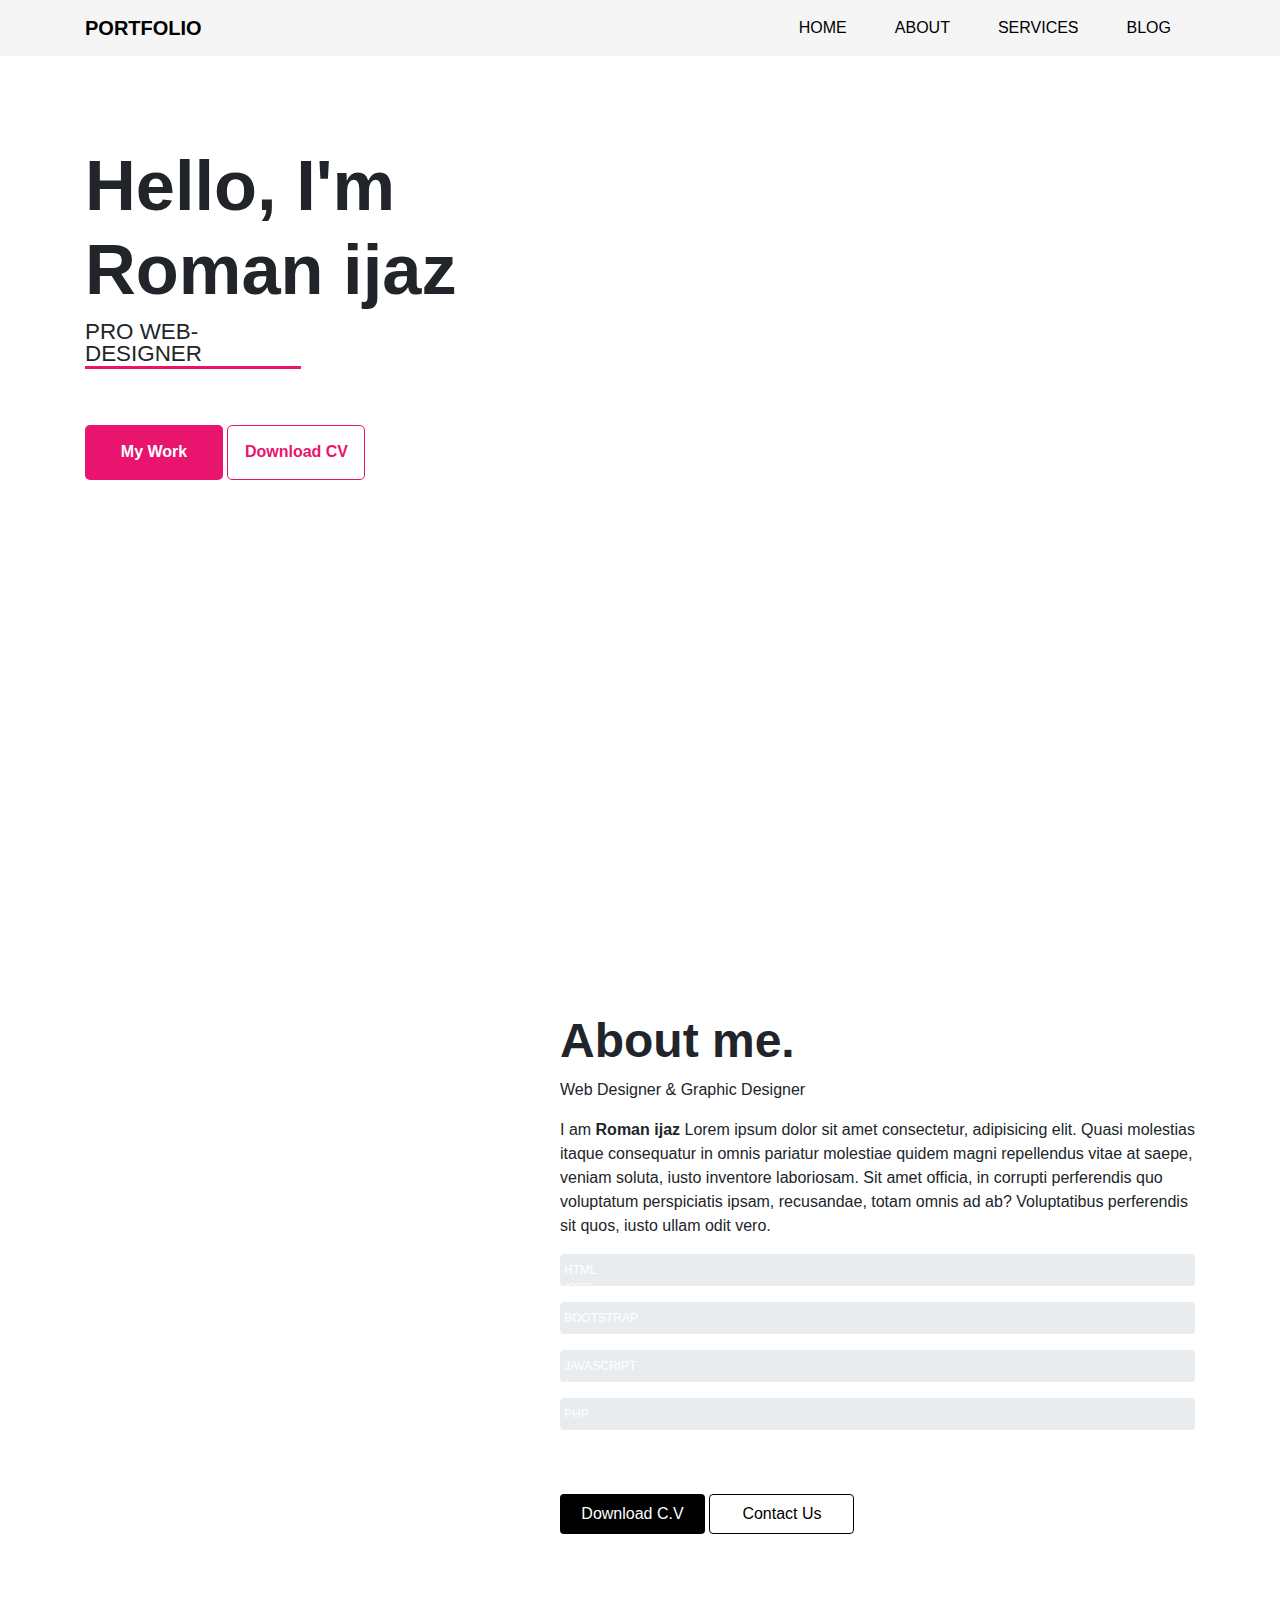
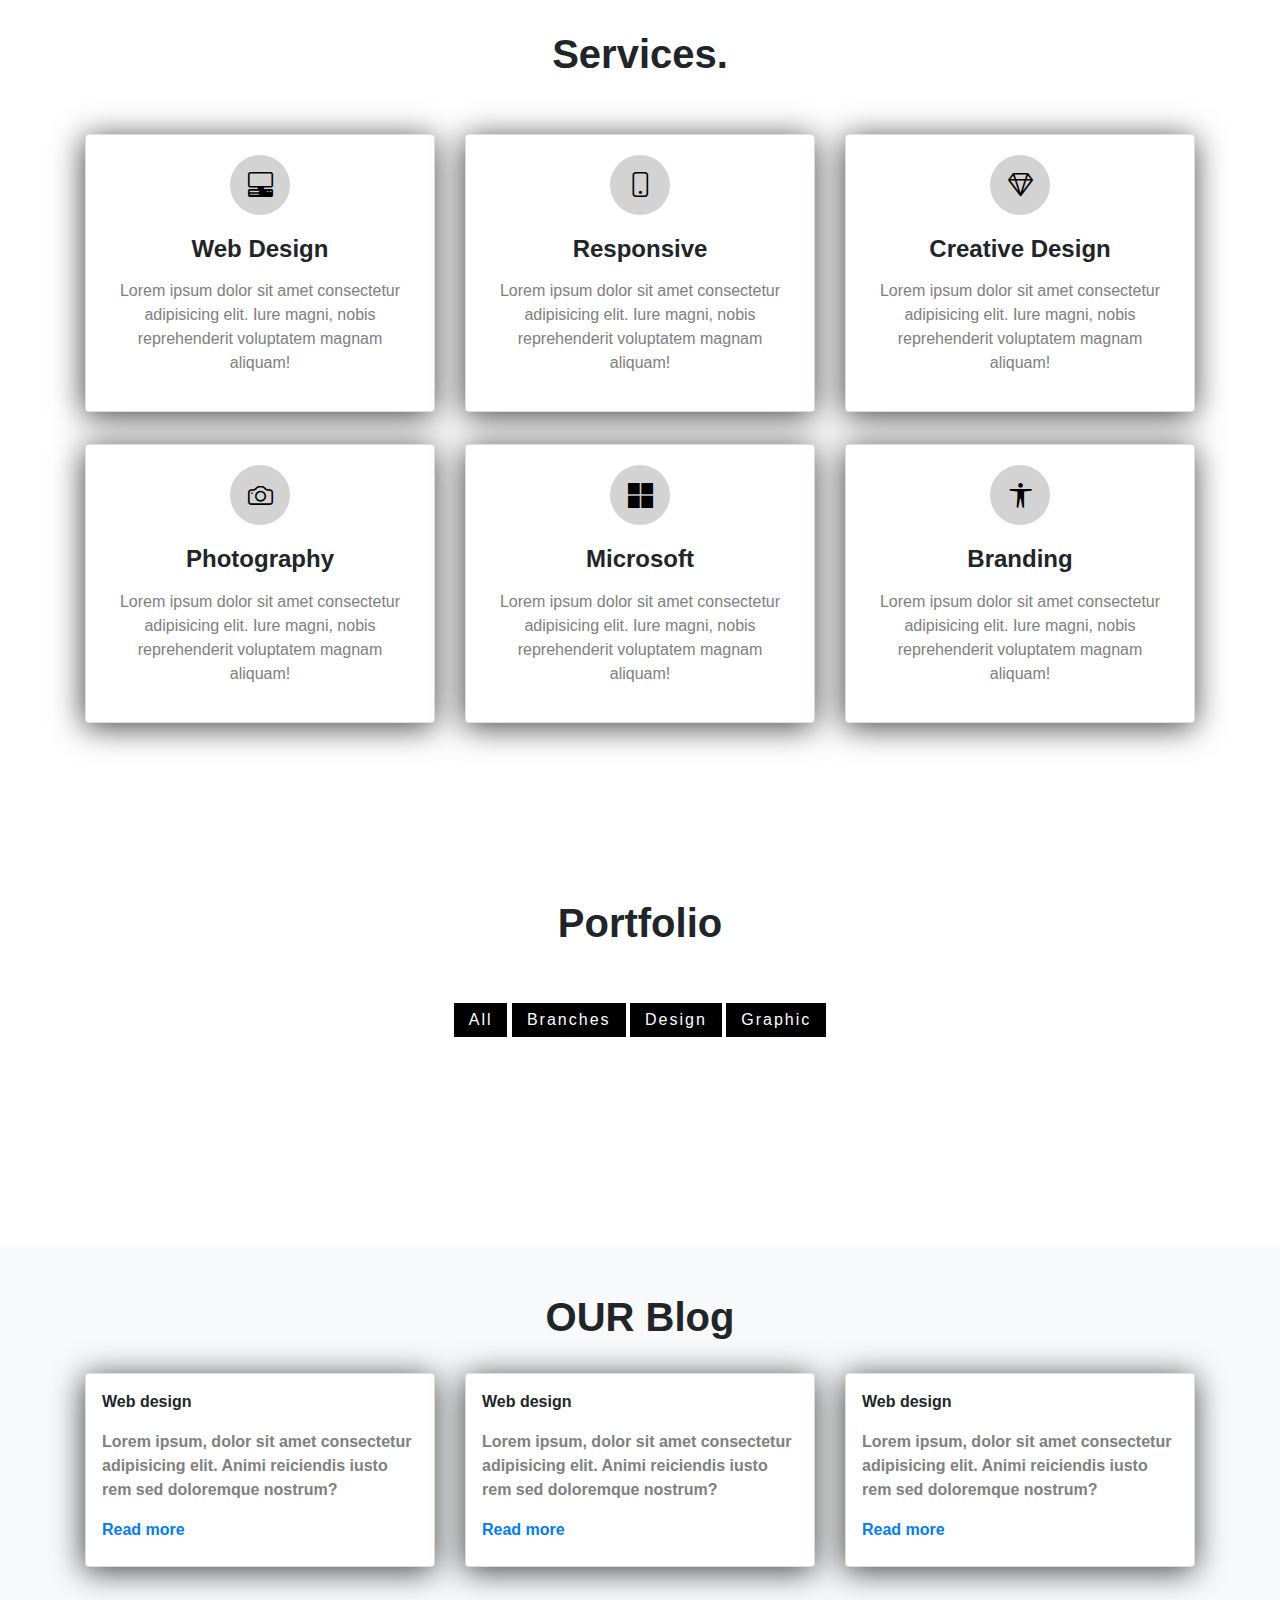
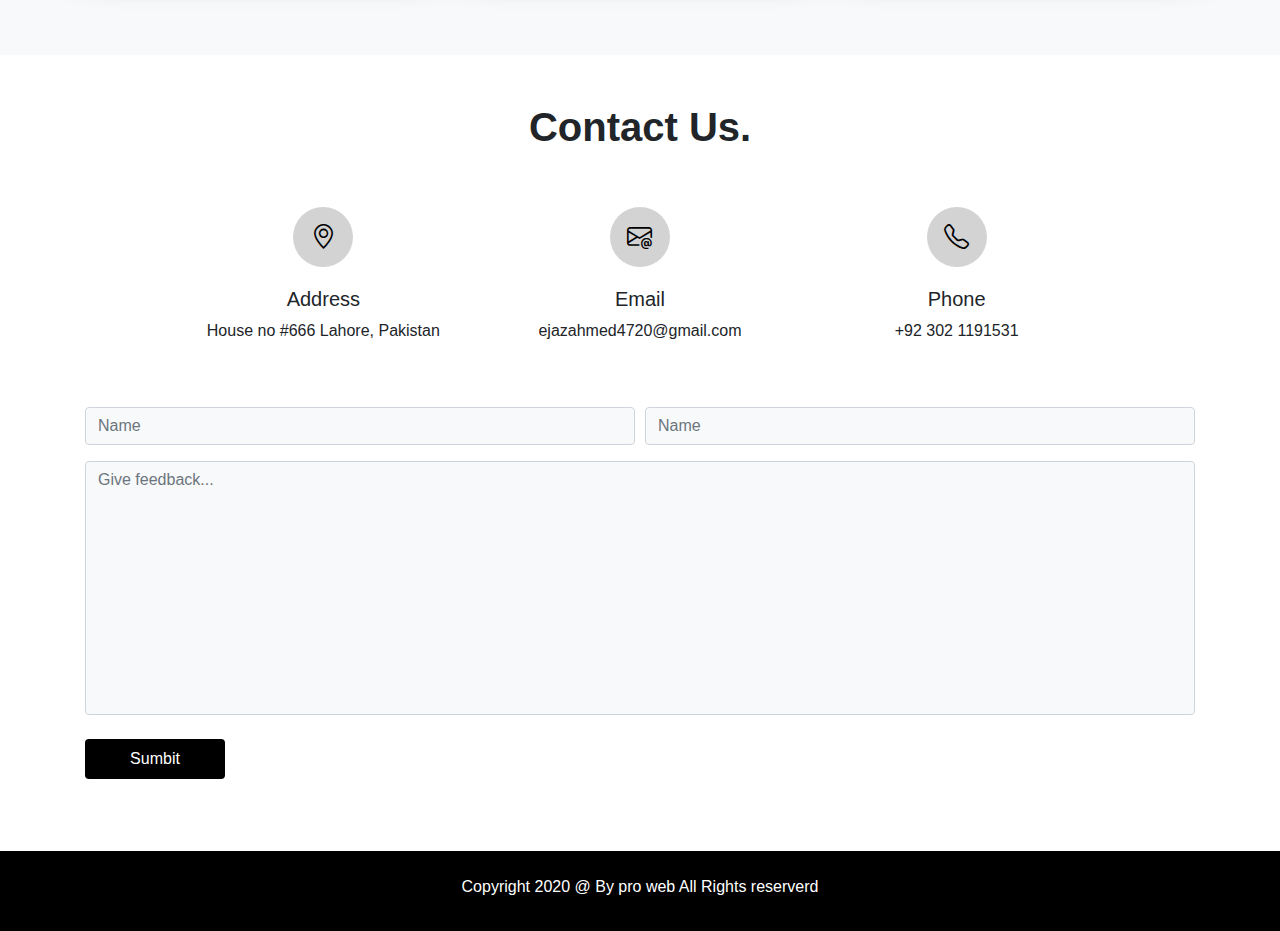
==== index.html @ af4101bd "Update and rename photo.html to index.html" ====
<!doctype html>
<html lang="en">
  <head>
    <title>Title</title>
    <!-- Required meta tags -->
    <meta charset="utf-8">
    <meta name="viewport" content="width=device-width, initial-scale=1, shrink-to-fit=no">
<link rel="stylesheet" href="new.css">
<link rel="stylesheet" href="https://cdn.jsdelivr.net/npm/bootstrap-icons@1.11.3/font/bootstrap-icons.min.css">
    <!-- Bootstrap CSS -->
    <link rel="stylesheet" href="https://stackpath.bootstrapcdn.com/bootstrap/4.3.1/css/bootstrap.min.css" integrity="sha384-ggOyR0iXCbMQv3Xipma34MD+dH/1fQ784/j6cY/iJTQUOhcWr7x9JvoRxT2MZw1T" crossorigin="anonymous">
  </head>
  <body>
    <nav class="navbar navbar-expand-lg fixed-top text-uppercase">
        <div class="container">
        <a class="navbar-brand font-weight-bold" href="#">Portfolio</a>
        <button class="navbar-toggler" type="button" data-toggle="collapse" data-target="#navbarNav" aria-controls="navbarNav" aria-expanded="false" aria-label="Toggle navigation">
          <span class="navbar-toggler-icon"></span>
        </button>
        <div class="collapse navbar-collapse" id="navbarNav">
          <div class="navbar-nav ml-auto">
              <a class="nav-link px-lg-4 rounded" href="#">Home</a>
              <a class="nav-link px-lg-4 rounded" href="#">About</a>
              <a class="nav-link px-lg-4 rounded" href="#">Services</a>
              <a class="nav-link px-lg-4 rounded" href="#">Blog</a>
            
            </div>
        </div>
    </div>
</nav>
      <section class="main py-5">
        <div class="container py-5">
            <div class="row py-5">
                <div class="col-lg-6">
                    <h3><span>Hello, I'm</span> <br>
                    Roman ijaz</h3>
                    <h6>Pro WEB-DESIGNER</h6>
                    <input type="button" value="My Work" class="bt1 mt-5">
                    <input type="button" value="Download CV" class="bt2 mt-5">
                </div>
                <div class="col-lg-6 ml-auto rounded">
                    <img src="images/WhatsApp Image 2025-04-11 at 10.59.24_58306932.jpg" alt="" style="width: 350px; border-radius: 50%; margin-left: 100px;">
                </div>
            </div>
        </div>
      </section>

      <section class="about py-5">
        <div class="container py-5">
            <div class="row">
                <div class="col-lg-5">
                    <img class="img-fluid img-responsive" src="images/pngtree-businessman-with-portfolio-worker-character-png-image_11578894.png" alt="">
                </div>
                <div class="col-lg-7 pt-3">
                     <h1>About me.</h1>
                     <p>Web Designer & Graphic Designer</p>
                     <p>I am <span class="font-weight-bold">Roman ijaz</span> Lorem ipsum dolor sit amet consectetur, adipisicing elit. Quasi molestias itaque consequatur in omnis pariatur molestiae quidem magni repellendus vitae at saepe, veniam soluta, iusto inventore laboriosam. Sit amet officia, in corrupti perferendis quo voluptatum perspiciatis ipsam, recusandae, totam omnis ad ab? Voluptatibus perferendis sit quos, iusto ullam odit vero.</p>


                     <div class="progress py-3">
                        <div class="pro-value">
                            <p>HTML /CSS <span class="text-white float-right">95%</span></p>
                        </div>
                     </div>
                     <div class="progress my-3 py-3">
                        <div class="pro-value1">
                            <p>BOOTSTRAP <span class="text-white float-right">80%</span></p>
                        </div>
                     </div>
                     <div class="progress my-3 py-3">
                        <div class="pro-value2">
                            <p>JAVASCRIPT / JQUERRY <span class="text-white float-right">45%</span></p>
                        </div>
                     </div>
                     <div class="progress my-3 py-3">
                        <div class="pro-value3">
                            <p>PHP <span class="text-white float-right">10%</span></p>
                        </div>
                     </div>

                     <input type="button" class="btn1 mt-5" value="Download C.V">
                     <input type="button" class="btn2" value="Contact Us">
                </div>
            </div>
        </div>
      </section>

      <section class="services">
        <div class="container">
            <h1 class="text-center pb-5 font-weight-bold">Services.</h1>
            <div class="row pb-3">
                <div class="col-lg-4 mb-3">
                    <div class="card text-center">
                        <div class="card-body">
                            <div class="circle">
                                <span><i class="bi bi-pc-display-horizontal"></i></span>
                            </div>
                            <h4 class="font-weight-bold pb-2 text-center">Web Design</h4>
                            <p>Lorem ipsum dolor sit amet consectetur adipisicing elit. Iure magni, nobis reprehenderit voluptatem magnam aliquam!</p>
                        </div>
                    </div>
                </div>
                <div class="col-lg-4 mb-3">
                    <div class="card text-center">
                        <div class="card-body">
                            <div class="circle">
                                <span><i class="bi bi-phone"></i></span>
                            </div>
                            <h4 class="font-weight-bold pb-2 text-center">Responsive</h4>
                            <p>Lorem ipsum dolor sit amet consectetur adipisicing elit. Iure magni, nobis reprehenderit voluptatem magnam aliquam!</p>
                        </div>
                    </div>
                </div>
                <div class="col-lg-4 mb-3">
                    <div class="card text-center">
                        <div class="card-body">
                            <div class="circle">
                                <span><i class="bi bi-gem"></i></span>
                            </div>
                            <h4 class="font-weight-bold pb-2 text-center">Creative Design</h4>
                            <p>Lorem ipsum dolor sit amet consectetur adipisicing elit. Iure magni, nobis reprehenderit voluptatem magnam aliquam!</p>
                        </div>
                    </div>
                </div>
                <div class="row m-auto pt-3">
                    <div class="col-lg-4 mb-3">
                        <div class="card text-center">
                            <div class="card-body">
                                <div class="circle">
                                    <span><i class="bi bi-camera"></i></span>
                                </div>
                                <h4 class="font-weight-bold pb-2 text-center">Photography</h4>
                                <p>Lorem ipsum dolor sit amet consectetur adipisicing elit. Iure magni, nobis reprehenderit voluptatem magnam aliquam!</p>
                            </div>
                        </div>
                    </div>
                    <div class="col-lg-4 mb-3">
                        <div class="card text-center">
                            <div class="card-body">
                                <div class="circle">
                                    <span><i class="bi bi-microsoft"></i></span>
                                </div>
                                <h4 class="font-weight-bold pb-2 text-center">Microsoft</h4>
                                <p>Lorem ipsum dolor sit amet consectetur adipisicing elit. Iure magni, nobis reprehenderit voluptatem magnam aliquam!</p>
                            </div>
                        </div>
                    </div>
                     <div class="col-lg-4 mb-3">
                    <div class="card text-center">
                        <div class="card-body">
                            <div class="circle">
                                <span><i class="bi bi-universal-access"></i></span>
                            </div>
                            <h4 class="font-weight-bold pb-2 text-center">Branding</h4>
                            <p>Lorem ipsum dolor sit amet consectetur adipisicing elit. Iure magni, nobis reprehenderit voluptatem magnam aliquam!</p>
                        </div>
                    </div>
                </div>
                </div>
            </div>
        </div>
      </section>

      <section class="portfolio py-5">
        <div class="conatiner text-center py-5">
            <h1 class="text-center font-weight-bold py-5">Portfolio</h1>
            <div class="control">
                <ul>
                    <li class="button">All</li>
                    <li class="button">Branches</li>
                    <li class="button">Design</li>
                    <li class="button">Graphic</li>
                </ul>
            </div>
            <div class="row pt-4 offset-1">
                <div class="col-lg-4 ">
                    <div class="item">
                    <img src="images/images.jpeg" class="img-fluid" alt="">
                    <span><i class="bi bi-plus-lg"></i></span>
                </div>
                </div><div class="col-lg-4">
                    <div class="item">
                    <img src="images/pc1.jpeg" class="img-fluid" alt="">
                    <span><i class="bi bi-plus-lg"></i></span>
                </div>
                </div><div class="col-lg-4">
                    <div class="item">
                    <img src="images/teacher-asking-her-students-question-260nw-309239105.webp" class="img-fluid" alt="">
                    <span><i class="bi bi-plus-lg"></i></span>
                </div>
                </div></div>
                <div class="row pt-4 offset-1">
                    <div class="col-lg-4">
                        <div class="item">
                        <img src="images/images.jpeg" class="img-fluid" alt="">
                        <span><i class="bi bi-plus-lg"></i></span>
                    </div>
                    </div><div class="col-lg-4">
                        <div class="item">
                        <img src="images/pc1.jpeg" class="img-fluid" alt="">
                        <span><i class="bi bi-plus-lg"></i></span>
                    </div>
                    </div><div class="col-lg-4">
                        <div class="item">
                        <img src="images/teacher-asking-her-students-question-260nw-309239105.webp" class="img-fluid" alt="">
                        <span><i class="bi bi-plus-lg"></i></span>
                    </div>
                    </div>
                </div>

            
        </div>
      </section>

      <section class="blog bg-light">
        <div class="container py-5">
            <h1 class="text-center font-weight-bold">OUR Blog</h1>
            <div class="row py-4">
                <div class="col-lg-4 mb-3">
                    <div class="card">
                        <img src="images/pexels-pixabay-301926.jpg" class="img-fluid" alt="">
                        <span class="px-3 py-3 font-weight-bold">Web design</span>
                        <p class="px-3 font-weight-bold">Lorem ipsum, dolor sit amet consectetur adipisicing elit. Animi reiciendis iusto rem sed doloremque nostrum?</p>
                        <a href="#" class="font-weight-bold px-3 pb-4">Read more</a>
                    </div>
                </div>
                <div class="col-lg-4 mb-3">
                    <div class="card">
                        <img src="images/pc1.jpeg" class="img-fluid" alt="">
                        <span class="px-3 py-3 font-weight-bold">Web design</span>
                        <p class="px-3 font-weight-bold">Lorem ipsum, dolor sit amet consectetur adipisicing elit. Animi reiciendis iusto rem sed doloremque nostrum?</p>
                        <a href="#" class="font-weight-bold px-3 pb-4">Read more</a>
                    </div>
                </div>
                <div class="col-lg-4 mb-3">
                    <div class="card">
                        <img src="images/teacher-asking-her-students-question-260nw-309239105.webp" class="img-fluid" alt="">
                        <span class="px-3 py-3 font-weight-bold">Web design</span>
                        <p class="px-3 font-weight-bold">Lorem ipsum, dolor sit amet consectetur adipisicing elit. Animi reiciendis iusto rem sed doloremque nostrum?</p>
                        <a href="#" class="font-weight-bold px-3 pb-4">Read more</a>
                    </div>
                </div>
            </div>
        </div>
      </section>

      <section class="contact">
        <div class="container py-5">
            <h1 class="text-center font-weight-bold">Contact Us.</h1>
            <div class="row py-5">
                <div class="col-lg-10 mx-auto">
                    <div class="row text-center">
                        <div class="col-lg-4">
                           <div class="circle">
                            <i class="bi bi-geo-alt"></i>
                           </div>
                           <h5>Address</h5>
                           <p>House no #666 Lahore,  Pakistan</p>
                        </div>
                        <div class="col-lg-4">
                            <div class="circle">
                                <i class="bi bi-envelope-at"></i>
                            </div>
                            <h5>Email</h5>
                            <p>ejazahmed4720@gmail.com</p>
                        </div>
                        <div class="col-lg-4">
                            <div class="circle">
                                <i class="bi bi-telephone"></i>
                            </div>
                            <h5>Phone</h5>
                            <p>+92 302 1191531</p>
                        </div>
                    </div>
                </div>
            </div>
                <div class="row">
                    <div class="col-lg-12 mx-auto">
                        <form action="">
                            <div class="form-row">
                                <div class="col-lg-6">
                                <input type="text" class="form-control bg-light mb-3" placeholder="Name" >
                            </div>
                                <div class="col-lg-6">
                                <input type="text" class="form-control bg-light mb-3" placeholder="Name">
                            </div>
                            </div>
                            <div class="form-row">
                                <div class="col-lg-12">
                                    <textarea name="" id="" class="form-control bg-light" placeholder="Give feedback..." cols="30" rows="10" style="resize: none;"></textarea>
                                </div>
                            </div>
                            <button class="btn3 my-4">Sumbit</button>
                        </form>
                    </div>
                </div>
            </div>
        

      </section>
      <footer class="py-3 text-center">
        <p class="mt-2">Copyright 2020 @ By pro web All Rights reserverd</p>
      </footer>
    <!-- Optional JavaScript -->
    <!-- jQuery first, then Popper.js, then Bootstrap JS -->
    <script src="https://code.jquery.com/jquery-3.3.1.slim.min.js" integrity="sha384-q8i/X+965DzO0rT7abK41JStQIAqVgRVzpbzo5smXKp4YfRvH+8abtTE1Pi6jizo" crossorigin="anonymous"></script>
    <script src="https://cdnjs.cloudflare.com/ajax/libs/popper.js/1.14.7/umd/popper.min.js" integrity="sha384-UO2eT0CpHqdSJQ6hJty5KVphtPhzWj9WO1clHTMGa3JDZwrnQq4sF86dIHNDz0W1" crossorigin="anonymous"></script>
    <script src="https://stackpath.bootstrapcdn.com/bootstrap/4.3.1/js/bootstrap.min.js" integrity="sha384-JjSmVgyd0p3pXB1rRibZUAYoIIy6OrQ6VrjIEaFf/nJGzIxFDsf4x0xIM+B07jRM" crossorigin="anonymous"></script>
  </body>
</html>
---- new.css ----
*{
    margin: 0;
    padding: 0;
    box-sizing: border-box;
}
.navbar{
    background-color: whitesmoke;
}
.nav-link{
    color: black;
    font-size: 1rem;
    cursor: pointer;
    text-decoration: none;
}
.nav-link:hover{
    color: white;
    background-color: black;
    border-radius: 2px;
}
.navbar-brand{
    font-size: 1.25rem;
    font-weight: bold;
    color: black;
    cursor: pointer;
    text-decoration: none;
}
/* main */

.main{
    width: 100%;
    height: 100vh;
}
.main h3{
    font-size: 4.4rem;
    font-weight: 700;
}
.main h6{
    font-size: 1.4rem;
    text-transform: uppercase;
    line-height: 1;
    border-bottom: 3px solid rgb(233,20,109);
    width: 40%;
}
.main .bt1{
height: 55px;
width: 138px;
background-color: rgb(233,20,109);
color: white;
outline: none;
border: none;
font-weight: bold;
border-radius: 5px;
}
.main .bt2{
    height: 55px;
width: 138px;
background-color: transparent;
color: rgb(233,20,109);
outline: none;
border: 1px solid rgb(233,20,109);
font-weight: bold;
border-radius: 5px;
}
.main .bt1:hover{
    background-color: rgb(233,20,109);
    transition: 0.5s;
}
.main .bt2:hover{
    background-color: rgb(233,20,109);
    transition: 0.5s;
    color: white;
}
.about img{
    -webkit-box-shadow: 3px -7px 29px 0px rgba(0,0,0,0.75);
-moz-box-shadow: 3px -7px 29px 0px rgba(0,0,0,0.75);
box-shadow: 3px -7px 29px 0px rgba(0,0,0,0.75);
height: 550px;
filter: grayscale(5);
}
.about h1{
    font-size: 3rem;
    font-weight: 900;
}
.progress{
    background-color: rgb(223, 205, 205);
    justify-content: flex-start;
    border-radius: 80px;
    align-items: center;
    position: relative;
    display: flex;
    height: 30px;
    width: 100%;
}
.pro-value{
    animation: load1 3s normal forwards;
    border-radius: 50px;
    background-color: black;
    height: 26px;
    width: 0;
}
.pro-value1{
    animation: load2 3s normal forwards;
    border-radius: 50px;
    background-color: black;
    height: 26px;
    width: 0;
}
.pro-value2{
    animation: load3 3s normal forwards;
    border-radius: 50px;
    background-color: black;
    height: 26px;
    width: 0;
}
.pro-value3{
    animation: load4 3s normal forwards;
    border-radius: 50px;
    background-color: black;
    height: 26px;
    width: 0;
}
.progress p{
    color: white;
    padding: 4px;
}
@keyframes load1 {
    0%{
        width: 0;
    }
    100%{
        width: 95%;
    }
}
@keyframes load2 {
    0%{
        width: 0;
    }
    100%{
        width: 80%;
    }
}
@keyframes load3 {
    0%{
        width: 0;
    }
    100%{
        width: 50%;
    }
}
@keyframes load4 {
    0%{
        width: 0;
    }
    100%{
        width: 10%;
    }
}

.btn1{
    height: 40px;
    width: 145px;
    outline: none;
    border: none;
    background-color: black;
    color: white;
    border-radius: 4px;
}
.btn1:hover{
    background-color: transparent;
    color: black;
    border: 1px solid black;
    transition: 0.5s;
}
.btn2{
    height: 40px;
    width: 145px;
    outline: none;
    border: 1px solid black;
    background-color: white;
    color: black;
    border-radius: 4px;
}
.btn2:hover{
    background-color: black;
    transition: 0.5s;
    color: white;
}
.card{
    border: none;
    outline: none;
    -webkit-box-shadow: -1px 4px 32px 0px rgba(0,0,0,0.75);
-moz-box-shadow: -1px 4px 32px 0px rgba(0,0,0,0.75);
box-shadow: -1px 4px 32px 0px rgba(0,0,0,0.75);
}
.card p{
    color: gray;
}
.card-body{
    
    justify-content: center;
    align-items: center;
}
.circle{
    height: 60px;
    width: 60px;
    background-color: lightgray;
    padding: 12px;
    font-size: 25px;
    color: black;
    display: inline-block;
    margin-bottom: 20px;
    border-radius: 50px;
    text-align: center;
}
.card:hover .circle{
    background-color: black;
    color: white;
    transition: 0.5s;
}
.control ul li{
    list-style: none;
    background-color: black;
    padding: 5px 15px;
    color: white;
    display: inline-block;
    cursor: pointer;
    letter-spacing: 2px;
}
.item{
    position: relative;
    width: 280px;
}
.item:hover{
    -webkit-box-shadow: 3px 7px 47px -10px rgba(0,0,0,0.75);
-moz-box-shadow: 3px 7px 47px -10px rgba(0,0,0,0.75);
box-shadow: 3px 7px 47px -10px rgba(0,0,0,0.75);
transition: 0.5s;
}
.item span{
    position: absolute;
    top: 40%;
    left: 45%;
    color: black;
    font-size: 40px;
    cursor: pointer;
    font-weight: bold;
    opacity: 0;
}
.item:hover span{
    opacity: 1;
    transition: 0.5s;
}


.contact .btn3{
    background-color: black;
    color: white;
    outline: none;
    border: none;
    height: 40px;
    width: 140px;
    border-radius: 4px;
}
footer{
    background-color: black;
    color: white;
}
@media screen and (max-width:400px){
    .main img{
       display: none;
    }
}
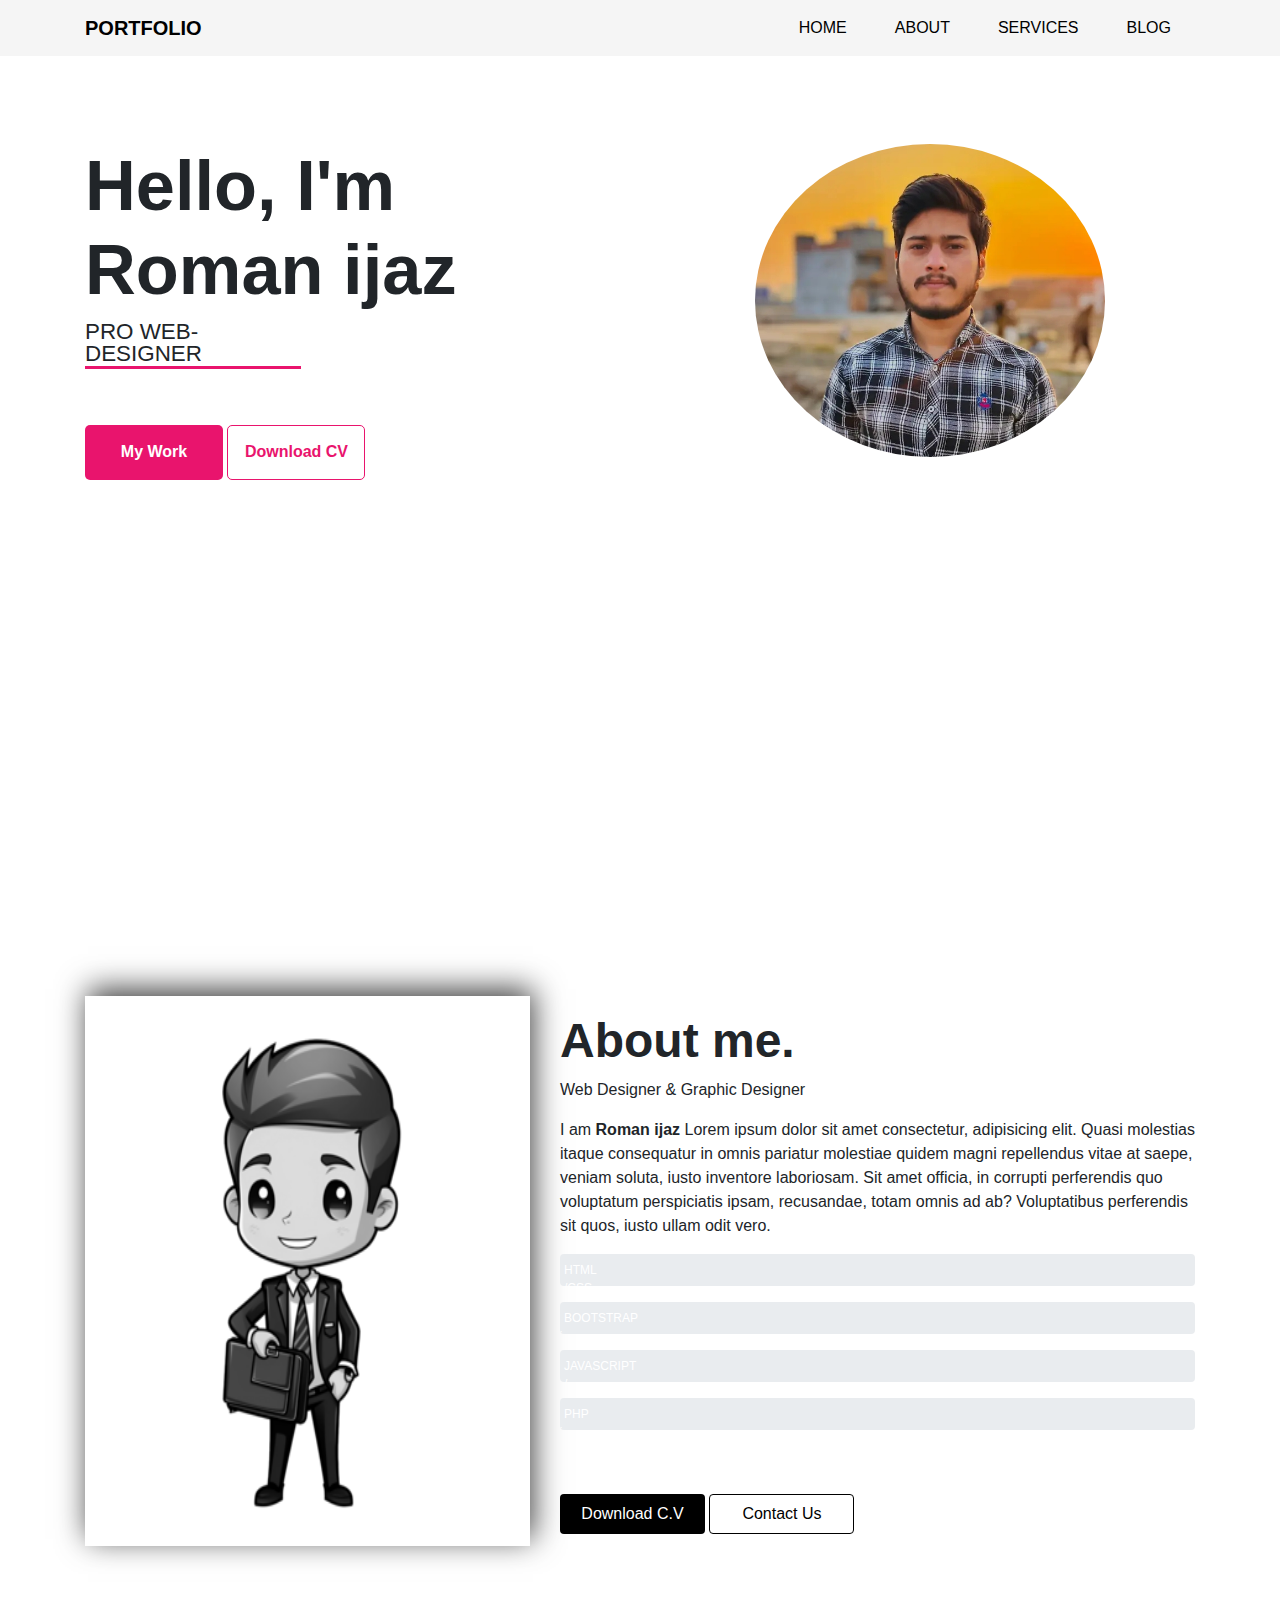
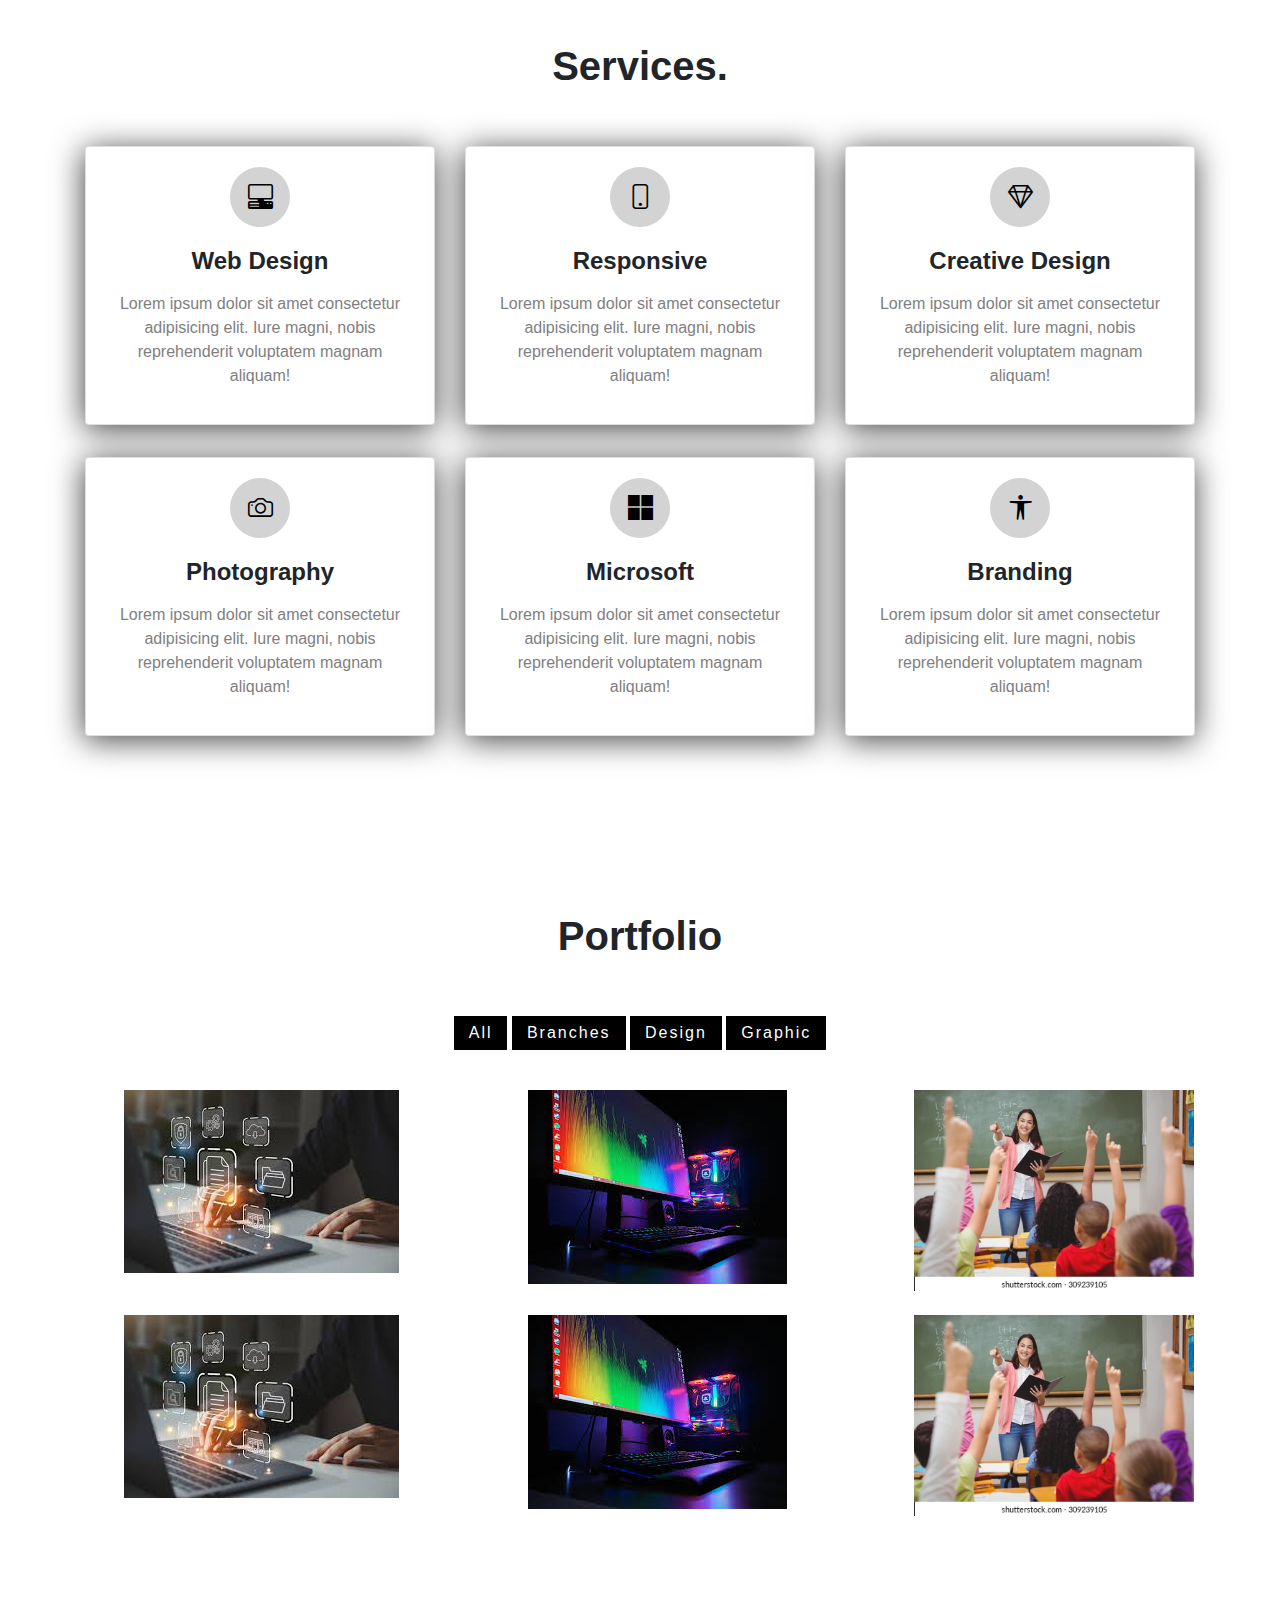
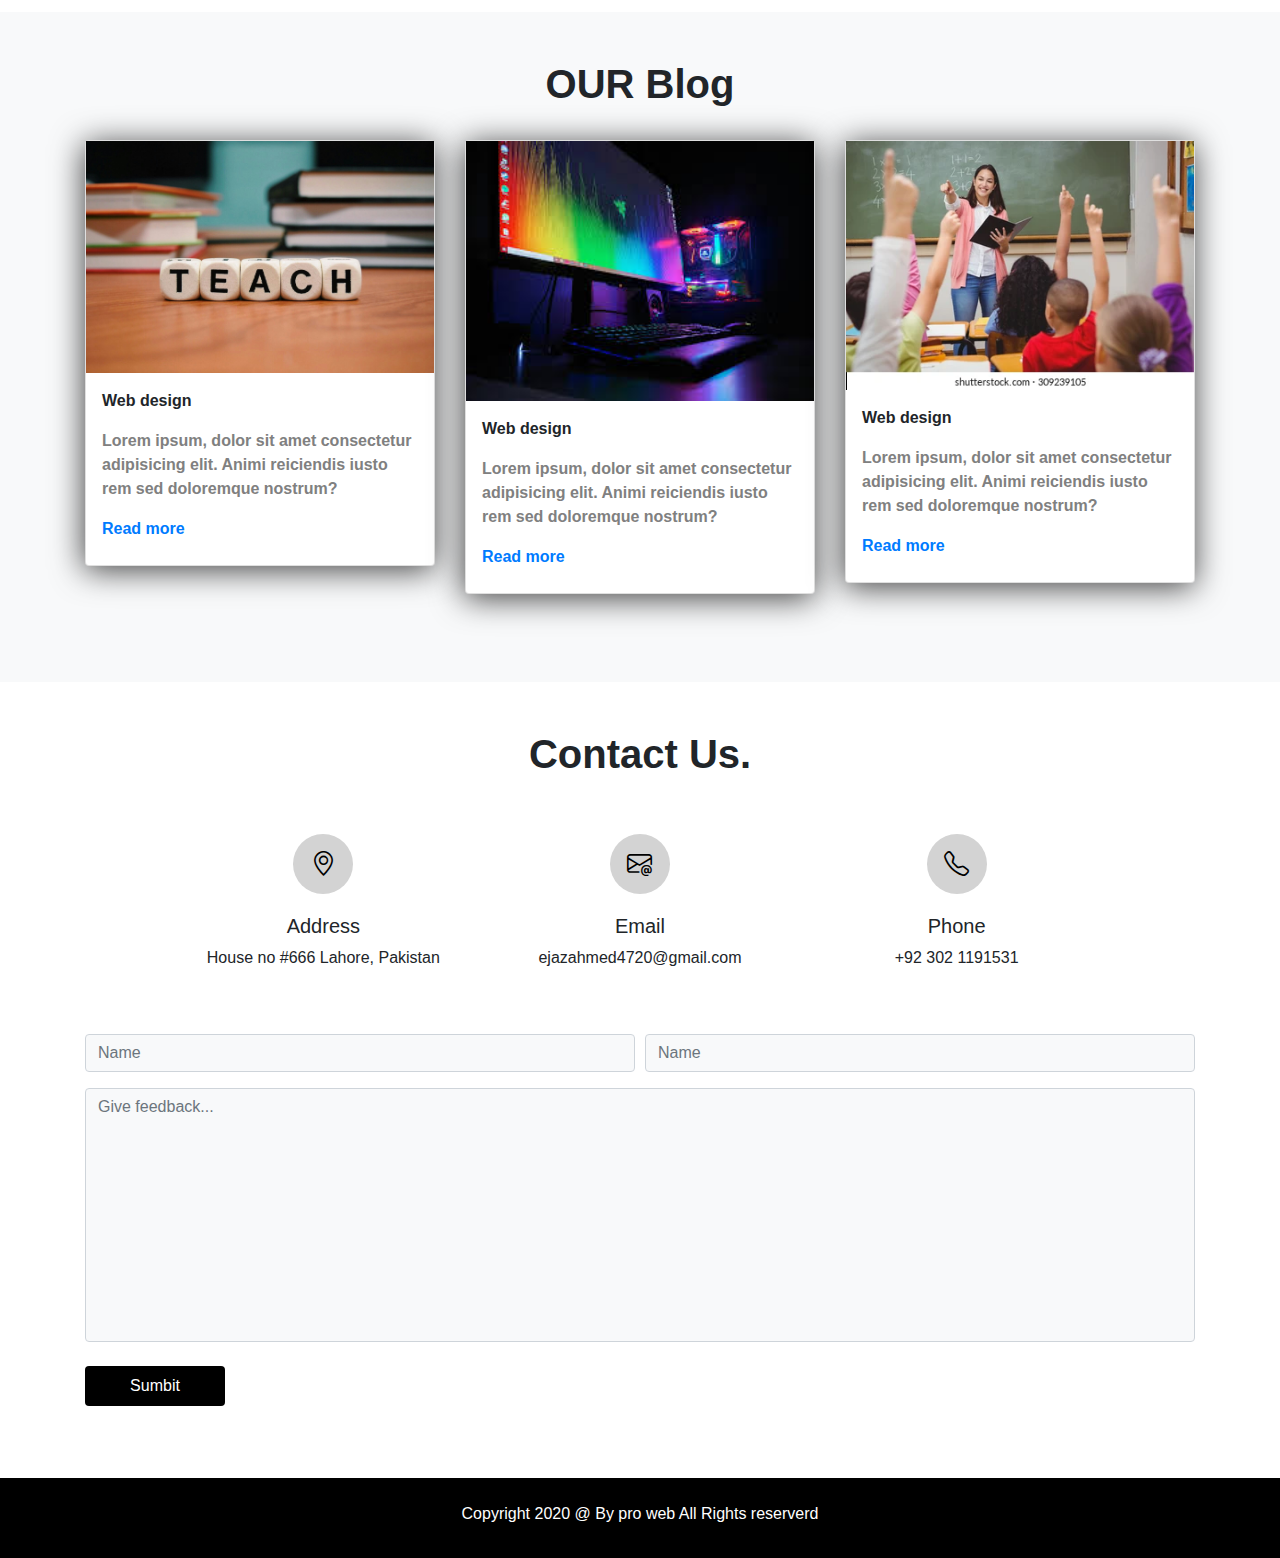
==== commit ec45b519: "po" ====
--- a/index.html
+++ b/index.html
@@ -1,310 +1,422 @@
-<!doctype html>
+<!DOCTYPE html>
 <html lang="en">
   <head>
     <title>Title</title>
     <!-- Required meta tags -->
-    <meta charset="utf-8">
-    <meta name="viewport" content="width=device-width, initial-scale=1, shrink-to-fit=no">
-<link rel="stylesheet" href="new.css">
-<link rel="stylesheet" href="https://cdn.jsdelivr.net/npm/bootstrap-icons@1.11.3/font/bootstrap-icons.min.css">
+    <meta charset="utf-8" />
+    <meta
+      name="viewport"
+      content="width=device-width, initial-scale=1, shrink-to-fit=no"
+    />
+    <link rel="stylesheet" href="style.css" />
+    <link
+      rel="stylesheet"
+      href="https://cdn.jsdelivr.net/npm/bootstrap-icons@1.11.3/font/bootstrap-icons.min.css"
+    />
     <!-- Bootstrap CSS -->
-    <link rel="stylesheet" href="https://stackpath.bootstrapcdn.com/bootstrap/4.3.1/css/bootstrap.min.css" integrity="sha384-ggOyR0iXCbMQv3Xipma34MD+dH/1fQ784/j6cY/iJTQUOhcWr7x9JvoRxT2MZw1T" crossorigin="anonymous">
+    <link
+      rel="stylesheet"
+      href="https://stackpath.bootstrapcdn.com/bootstrap/4.3.1/css/bootstrap.min.css"
+      integrity="sha384-ggOyR0iXCbMQv3Xipma34MD+dH/1fQ784/j6cY/iJTQUOhcWr7x9JvoRxT2MZw1T"
+      crossorigin="anonymous"
+    />
   </head>
   <body>
     <nav class="navbar navbar-expand-lg fixed-top text-uppercase">
-        <div class="container">
+      <div class="container">
         <a class="navbar-brand font-weight-bold" href="#">Portfolio</a>
-        <button class="navbar-toggler" type="button" data-toggle="collapse" data-target="#navbarNav" aria-controls="navbarNav" aria-expanded="false" aria-label="Toggle navigation">
+        <button
+          class="navbar-toggler"
+          type="button"
+          data-toggle="collapse"
+          data-target="#navbarNav"
+          aria-controls="navbarNav"
+          aria-expanded="false"
+          aria-label="Toggle navigation"
+        >
           <span class="navbar-toggler-icon"></span>
         </button>
         <div class="collapse navbar-collapse" id="navbarNav">
           <div class="navbar-nav ml-auto">
-              <a class="nav-link px-lg-4 rounded" href="#">Home</a>
-              <a class="nav-link px-lg-4 rounded" href="#">About</a>
-              <a class="nav-link px-lg-4 rounded" href="#">Services</a>
-              <a class="nav-link px-lg-4 rounded" href="#">Blog</a>
-            
-            </div>
-        </div>
-    </div>
-</nav>
-      <section class="main py-5">
-        <div class="container py-5">
-            <div class="row py-5">
+            <a class="nav-link px-lg-4 rounded" href="#">Home</a>
+            <a class="nav-link px-lg-4 rounded" href="#">About</a>
+            <a class="nav-link px-lg-4 rounded" href="#">Services</a>
+            <a class="nav-link px-lg-4 rounded" href="#">Blog</a>
+          </div>
+        </div>
+      </div>
+    </nav>
+    <section class="main py-5">
+      <div class="container py-5">
+        <div class="row py-5">
+          <div class="col-lg-6">
+            <h3>
+              <span>Hello, I'm</span> <br />
+              Roman ijaz
+            </h3>
+            <h6>Pro WEB-DESIGNER</h6>
+            <input type="button" value="My Work" class="bt1 mt-5" />
+            <input type="button" value="Download CV" class="bt2 mt-5" />
+          </div>
+          <div class="col-lg-6 ml-auto rounded">
+            <img
+              src="WhatsApp Image 2025-04-11 at 10.59.24_58306932.jpg"
+              alt=""
+              style="width: 350px; border-radius: 50%; margin-left: 100px"
+            />
+          </div>
+        </div>
+      </div>
+    </section>
+
+    <section class="about py-5">
+      <div class="container py-5">
+        <div class="row">
+          <div class="col-lg-5">
+            <img
+              class="img-fluid img-responsive"
+              src="pngtree-businessman-with-portfolio-worker-character-png-image_11578894.png"
+              alt=""
+            />
+          </div>
+          <div class="col-lg-7 pt-3">
+            <h1>About me.</h1>
+            <p>Web Designer & Graphic Designer</p>
+            <p>
+              I am <span class="font-weight-bold">Roman ijaz</span> Lorem ipsum
+              dolor sit amet consectetur, adipisicing elit. Quasi molestias
+              itaque consequatur in omnis pariatur molestiae quidem magni
+              repellendus vitae at saepe, veniam soluta, iusto inventore
+              laboriosam. Sit amet officia, in corrupti perferendis quo
+              voluptatum perspiciatis ipsam, recusandae, totam omnis ad ab?
+              Voluptatibus perferendis sit quos, iusto ullam odit vero.
+            </p>
+
+            <div class="progress py-3">
+              <div class="pro-value">
+                <p>HTML /CSS <span class="text-white float-right">95%</span></p>
+              </div>
+            </div>
+            <div class="progress my-3 py-3">
+              <div class="pro-value1">
+                <p>BOOTSTRAP <span class="text-white float-right">80%</span></p>
+              </div>
+            </div>
+            <div class="progress my-3 py-3">
+              <div class="pro-value2">
+                <p>
+                  JAVASCRIPT / JQUERRY
+                  <span class="text-white float-right">45%</span>
+                </p>
+              </div>
+            </div>
+            <div class="progress my-3 py-3">
+              <div class="pro-value3">
+                <p>PHP <span class="text-white float-right">10%</span></p>
+              </div>
+            </div>
+
+            <input type="button" class="btn1 mt-5" value="Download C.V" />
+            <input type="button" class="btn2" value="Contact Us" />
+          </div>
+        </div>
+      </div>
+    </section>
+
+    <section class="services">
+      <div class="container">
+        <h1 class="text-center pb-5 font-weight-bold">Services.</h1>
+        <div class="row pb-3">
+          <div class="col-lg-4 mb-3">
+            <div class="card text-center">
+              <div class="card-body">
+                <div class="circle">
+                  <span><i class="bi bi-pc-display-horizontal"></i></span>
+                </div>
+                <h4 class="font-weight-bold pb-2 text-center">Web Design</h4>
+                <p>
+                  Lorem ipsum dolor sit amet consectetur adipisicing elit. Iure
+                  magni, nobis reprehenderit voluptatem magnam aliquam!
+                </p>
+              </div>
+            </div>
+          </div>
+          <div class="col-lg-4 mb-3">
+            <div class="card text-center">
+              <div class="card-body">
+                <div class="circle">
+                  <span><i class="bi bi-phone"></i></span>
+                </div>
+                <h4 class="font-weight-bold pb-2 text-center">Responsive</h4>
+                <p>
+                  Lorem ipsum dolor sit amet consectetur adipisicing elit. Iure
+                  magni, nobis reprehenderit voluptatem magnam aliquam!
+                </p>
+              </div>
+            </div>
+          </div>
+          <div class="col-lg-4 mb-3">
+            <div class="card text-center">
+              <div class="card-body">
+                <div class="circle">
+                  <span><i class="bi bi-gem"></i></span>
+                </div>
+                <h4 class="font-weight-bold pb-2 text-center">
+                  Creative Design
+                </h4>
+                <p>
+                  Lorem ipsum dolor sit amet consectetur adipisicing elit. Iure
+                  magni, nobis reprehenderit voluptatem magnam aliquam!
+                </p>
+              </div>
+            </div>
+          </div>
+          <div class="row m-auto pt-3">
+            <div class="col-lg-4 mb-3">
+              <div class="card text-center">
+                <div class="card-body">
+                  <div class="circle">
+                    <span><i class="bi bi-camera"></i></span>
+                  </div>
+                  <h4 class="font-weight-bold pb-2 text-center">Photography</h4>
+                  <p>
+                    Lorem ipsum dolor sit amet consectetur adipisicing elit.
+                    Iure magni, nobis reprehenderit voluptatem magnam aliquam!
+                  </p>
+                </div>
+              </div>
+            </div>
+            <div class="col-lg-4 mb-3">
+              <div class="card text-center">
+                <div class="card-body">
+                  <div class="circle">
+                    <span><i class="bi bi-microsoft"></i></span>
+                  </div>
+                  <h4 class="font-weight-bold pb-2 text-center">Microsoft</h4>
+                  <p>
+                    Lorem ipsum dolor sit amet consectetur adipisicing elit.
+                    Iure magni, nobis reprehenderit voluptatem magnam aliquam!
+                  </p>
+                </div>
+              </div>
+            </div>
+            <div class="col-lg-4 mb-3">
+              <div class="card text-center">
+                <div class="card-body">
+                  <div class="circle">
+                    <span><i class="bi bi-universal-access"></i></span>
+                  </div>
+                  <h4 class="font-weight-bold pb-2 text-center">Branding</h4>
+                  <p>
+                    Lorem ipsum dolor sit amet consectetur adipisicing elit.
+                    Iure magni, nobis reprehenderit voluptatem magnam aliquam!
+                  </p>
+                </div>
+              </div>
+            </div>
+          </div>
+        </div>
+      </div>
+    </section>
+
+    <section class="portfolio py-5">
+      <div class="conatiner text-center py-5">
+        <h1 class="text-center font-weight-bold py-5">Portfolio</h1>
+        <div class="control">
+          <ul>
+            <li class="button">All</li>
+            <li class="button">Branches</li>
+            <li class="button">Design</li>
+            <li class="button">Graphic</li>
+          </ul>
+        </div>
+        <div class="row pt-4 offset-1">
+          <div class="col-lg-4">
+            <div class="item">
+              <img src="images.jpeg" class="img-fluid" alt="" />
+              <span><i class="bi bi-plus-lg"></i></span>
+            </div>
+          </div>
+          <div class="col-lg-4">
+            <div class="item">
+              <img src="pc1.jpeg" class="img-fluid" alt="" />
+              <span><i class="bi bi-plus-lg"></i></span>
+            </div>
+          </div>
+          <div class="col-lg-4">
+            <div class="item">
+              <img
+                src="teacher-asking-her-students-question-260nw-309239105.webp"
+                class="img-fluid"
+                alt=""
+              />
+              <span><i class="bi bi-plus-lg"></i></span>
+            </div>
+          </div>
+        </div>
+        <div class="row pt-4 offset-1">
+          <div class="col-lg-4">
+            <div class="item">
+              <img src="images.jpeg" class="img-fluid" alt="" />
+              <span><i class="bi bi-plus-lg"></i></span>
+            </div>
+          </div>
+          <div class="col-lg-4">
+            <div class="item">
+              <img src="pc1.jpeg" class="img-fluid" alt="" />
+              <span><i class="bi bi-plus-lg"></i></span>
+            </div>
+          </div>
+          <div class="col-lg-4">
+            <div class="item">
+              <img
+                src="teacher-asking-her-students-question-260nw-309239105.webp"
+                class="img-fluid"
+                alt=""
+              />
+              <span><i class="bi bi-plus-lg"></i></span>
+            </div>
+          </div>
+        </div>
+      </div>
+    </section>
+
+    <section class="blog bg-light">
+      <div class="container py-5">
+        <h1 class="text-center font-weight-bold">OUR Blog</h1>
+        <div class="row py-4">
+          <div class="col-lg-4 mb-3">
+            <div class="card">
+              <img
+                src="pexels-pixabay-301926.jpg"
+                class="img-fluid"
+                alt=""
+              />
+              <span class="px-3 py-3 font-weight-bold">Web design</span>
+              <p class="px-3 font-weight-bold">
+                Lorem ipsum, dolor sit amet consectetur adipisicing elit. Animi
+                reiciendis iusto rem sed doloremque nostrum?
+              </p>
+              <a href="#" class="font-weight-bold px-3 pb-4">Read more</a>
+            </div>
+          </div>
+          <div class="col-lg-4 mb-3">
+            <div class="card">
+              <img src="pc1.jpeg" class="img-fluid" alt="" />
+              <span class="px-3 py-3 font-weight-bold">Web design</span>
+              <p class="px-3 font-weight-bold">
+                Lorem ipsum, dolor sit amet consectetur adipisicing elit. Animi
+                reiciendis iusto rem sed doloremque nostrum?
+              </p>
+              <a href="#" class="font-weight-bold px-3 pb-4">Read more</a>
+            </div>
+          </div>
+          <div class="col-lg-4 mb-3">
+            <div class="card">
+              <img
+                src="teacher-asking-her-students-question-260nw-309239105.webp"
+                class="img-fluid"
+                alt=""
+              />
+              <span class="px-3 py-3 font-weight-bold">Web design</span>
+              <p class="px-3 font-weight-bold">
+                Lorem ipsum, dolor sit amet consectetur adipisicing elit. Animi
+                reiciendis iusto rem sed doloremque nostrum?
+              </p>
+              <a href="#" class="font-weight-bold px-3 pb-4">Read more</a>
+            </div>
+          </div>
+        </div>
+      </div>
+    </section>
+
+    <section class="contact">
+      <div class="container py-5">
+        <h1 class="text-center font-weight-bold">Contact Us.</h1>
+        <div class="row py-5">
+          <div class="col-lg-10 mx-auto">
+            <div class="row text-center">
+              <div class="col-lg-4">
+                <div class="circle">
+                  <i class="bi bi-geo-alt"></i>
+                </div>
+                <h5>Address</h5>
+                <p>House no #666 Lahore, Pakistan</p>
+              </div>
+              <div class="col-lg-4">
+                <div class="circle">
+                  <i class="bi bi-envelope-at"></i>
+                </div>
+                <h5>Email</h5>
+                <p>ejazahmed4720@gmail.com</p>
+              </div>
+              <div class="col-lg-4">
+                <div class="circle">
+                  <i class="bi bi-telephone"></i>
+                </div>
+                <h5>Phone</h5>
+                <p>+92 302 1191531</p>
+              </div>
+            </div>
+          </div>
+        </div>
+        <div class="row">
+          <div class="col-lg-12 mx-auto">
+            <form action="">
+              <div class="form-row">
                 <div class="col-lg-6">
-                    <h3><span>Hello, I'm</span> <br>
-                    Roman ijaz</h3>
-                    <h6>Pro WEB-DESIGNER</h6>
-                    <input type="button" value="My Work" class="bt1 mt-5">
-                    <input type="button" value="Download CV" class="bt2 mt-5">
-                </div>
-                <div class="col-lg-6 ml-auto rounded">
-                    <img src="images/WhatsApp Image 2025-04-11 at 10.59.24_58306932.jpg" alt="" style="width: 350px; border-radius: 50%; margin-left: 100px;">
-                </div>
-            </div>
-        </div>
-      </section>
-
-      <section class="about py-5">
-        <div class="container py-5">
-            <div class="row">
-                <div class="col-lg-5">
-                    <img class="img-fluid img-responsive" src="images/pngtree-businessman-with-portfolio-worker-character-png-image_11578894.png" alt="">
-                </div>
-                <div class="col-lg-7 pt-3">
-                     <h1>About me.</h1>
-                     <p>Web Designer & Graphic Designer</p>
-                     <p>I am <span class="font-weight-bold">Roman ijaz</span> Lorem ipsum dolor sit amet consectetur, adipisicing elit. Quasi molestias itaque consequatur in omnis pariatur molestiae quidem magni repellendus vitae at saepe, veniam soluta, iusto inventore laboriosam. Sit amet officia, in corrupti perferendis quo voluptatum perspiciatis ipsam, recusandae, totam omnis ad ab? Voluptatibus perferendis sit quos, iusto ullam odit vero.</p>
-
-
-                     <div class="progress py-3">
-                        <div class="pro-value">
-                            <p>HTML /CSS <span class="text-white float-right">95%</span></p>
-                        </div>
-                     </div>
-                     <div class="progress my-3 py-3">
-                        <div class="pro-value1">
-                            <p>BOOTSTRAP <span class="text-white float-right">80%</span></p>
-                        </div>
-                     </div>
-                     <div class="progress my-3 py-3">
-                        <div class="pro-value2">
-                            <p>JAVASCRIPT / JQUERRY <span class="text-white float-right">45%</span></p>
-                        </div>
-                     </div>
-                     <div class="progress my-3 py-3">
-                        <div class="pro-value3">
-                            <p>PHP <span class="text-white float-right">10%</span></p>
-                        </div>
-                     </div>
-
-                     <input type="button" class="btn1 mt-5" value="Download C.V">
-                     <input type="button" class="btn2" value="Contact Us">
-                </div>
-            </div>
-        </div>
-      </section>
-
-      <section class="services">
-        <div class="container">
-            <h1 class="text-center pb-5 font-weight-bold">Services.</h1>
-            <div class="row pb-3">
-                <div class="col-lg-4 mb-3">
-                    <div class="card text-center">
-                        <div class="card-body">
-                            <div class="circle">
-                                <span><i class="bi bi-pc-display-horizontal"></i></span>
-                            </div>
-                            <h4 class="font-weight-bold pb-2 text-center">Web Design</h4>
-                            <p>Lorem ipsum dolor sit amet consectetur adipisicing elit. Iure magni, nobis reprehenderit voluptatem magnam aliquam!</p>
-                        </div>
-                    </div>
-                </div>
-                <div class="col-lg-4 mb-3">
-                    <div class="card text-center">
-                        <div class="card-body">
-                            <div class="circle">
-                                <span><i class="bi bi-phone"></i></span>
-                            </div>
-                            <h4 class="font-weight-bold pb-2 text-center">Responsive</h4>
-                            <p>Lorem ipsum dolor sit amet consectetur adipisicing elit. Iure magni, nobis reprehenderit voluptatem magnam aliquam!</p>
-                        </div>
-                    </div>
-                </div>
-                <div class="col-lg-4 mb-3">
-                    <div class="card text-center">
-                        <div class="card-body">
-                            <div class="circle">
-                                <span><i class="bi bi-gem"></i></span>
-                            </div>
-                            <h4 class="font-weight-bold pb-2 text-center">Creative Design</h4>
-                            <p>Lorem ipsum dolor sit amet consectetur adipisicing elit. Iure magni, nobis reprehenderit voluptatem magnam aliquam!</p>
-                        </div>
-                    </div>
-                </div>
-                <div class="row m-auto pt-3">
-                    <div class="col-lg-4 mb-3">
-                        <div class="card text-center">
-                            <div class="card-body">
-                                <div class="circle">
-                                    <span><i class="bi bi-camera"></i></span>
-                                </div>
-                                <h4 class="font-weight-bold pb-2 text-center">Photography</h4>
-                                <p>Lorem ipsum dolor sit amet consectetur adipisicing elit. Iure magni, nobis reprehenderit voluptatem magnam aliquam!</p>
-                            </div>
-                        </div>
-                    </div>
-                    <div class="col-lg-4 mb-3">
-                        <div class="card text-center">
-                            <div class="card-body">
-                                <div class="circle">
-                                    <span><i class="bi bi-microsoft"></i></span>
-                                </div>
-                                <h4 class="font-weight-bold pb-2 text-center">Microsoft</h4>
-                                <p>Lorem ipsum dolor sit amet consectetur adipisicing elit. Iure magni, nobis reprehenderit voluptatem magnam aliquam!</p>
-                            </div>
-                        </div>
-                    </div>
-                     <div class="col-lg-4 mb-3">
-                    <div class="card text-center">
-                        <div class="card-body">
-                            <div class="circle">
-                                <span><i class="bi bi-universal-access"></i></span>
-                            </div>
-                            <h4 class="font-weight-bold pb-2 text-center">Branding</h4>
-                            <p>Lorem ipsum dolor sit amet consectetur adipisicing elit. Iure magni, nobis reprehenderit voluptatem magnam aliquam!</p>
-                        </div>
-                    </div>
-                </div>
-                </div>
-            </div>
-        </div>
-      </section>
-
-      <section class="portfolio py-5">
-        <div class="conatiner text-center py-5">
-            <h1 class="text-center font-weight-bold py-5">Portfolio</h1>
-            <div class="control">
-                <ul>
-                    <li class="button">All</li>
-                    <li class="button">Branches</li>
-                    <li class="button">Design</li>
-                    <li class="button">Graphic</li>
-                </ul>
-            </div>
-            <div class="row pt-4 offset-1">
-                <div class="col-lg-4 ">
-                    <div class="item">
-                    <img src="images/images.jpeg" class="img-fluid" alt="">
-                    <span><i class="bi bi-plus-lg"></i></span>
-                </div>
-                </div><div class="col-lg-4">
-                    <div class="item">
-                    <img src="images/pc1.jpeg" class="img-fluid" alt="">
-                    <span><i class="bi bi-plus-lg"></i></span>
-                </div>
-                </div><div class="col-lg-4">
-                    <div class="item">
-                    <img src="images/teacher-asking-her-students-question-260nw-309239105.webp" class="img-fluid" alt="">
-                    <span><i class="bi bi-plus-lg"></i></span>
-                </div>
-                </div></div>
-                <div class="row pt-4 offset-1">
-                    <div class="col-lg-4">
-                        <div class="item">
-                        <img src="images/images.jpeg" class="img-fluid" alt="">
-                        <span><i class="bi bi-plus-lg"></i></span>
-                    </div>
-                    </div><div class="col-lg-4">
-                        <div class="item">
-                        <img src="images/pc1.jpeg" class="img-fluid" alt="">
-                        <span><i class="bi bi-plus-lg"></i></span>
-                    </div>
-                    </div><div class="col-lg-4">
-                        <div class="item">
-                        <img src="images/teacher-asking-her-students-question-260nw-309239105.webp" class="img-fluid" alt="">
-                        <span><i class="bi bi-plus-lg"></i></span>
-                    </div>
-                    </div>
-                </div>
-
-            
-        </div>
-      </section>
-
-      <section class="blog bg-light">
-        <div class="container py-5">
-            <h1 class="text-center font-weight-bold">OUR Blog</h1>
-            <div class="row py-4">
-                <div class="col-lg-4 mb-3">
-                    <div class="card">
-                        <img src="images/pexels-pixabay-301926.jpg" class="img-fluid" alt="">
-                        <span class="px-3 py-3 font-weight-bold">Web design</span>
-                        <p class="px-3 font-weight-bold">Lorem ipsum, dolor sit amet consectetur adipisicing elit. Animi reiciendis iusto rem sed doloremque nostrum?</p>
-                        <a href="#" class="font-weight-bold px-3 pb-4">Read more</a>
-                    </div>
-                </div>
-                <div class="col-lg-4 mb-3">
-                    <div class="card">
-                        <img src="images/pc1.jpeg" class="img-fluid" alt="">
-                        <span class="px-3 py-3 font-weight-bold">Web design</span>
-                        <p class="px-3 font-weight-bold">Lorem ipsum, dolor sit amet consectetur adipisicing elit. Animi reiciendis iusto rem sed doloremque nostrum?</p>
-                        <a href="#" class="font-weight-bold px-3 pb-4">Read more</a>
-                    </div>
-                </div>
-                <div class="col-lg-4 mb-3">
-                    <div class="card">
-                        <img src="images/teacher-asking-her-students-question-260nw-309239105.webp" class="img-fluid" alt="">
-                        <span class="px-3 py-3 font-weight-bold">Web design</span>
-                        <p class="px-3 font-weight-bold">Lorem ipsum, dolor sit amet consectetur adipisicing elit. Animi reiciendis iusto rem sed doloremque nostrum?</p>
-                        <a href="#" class="font-weight-bold px-3 pb-4">Read more</a>
-                    </div>
-                </div>
-            </div>
-        </div>
-      </section>
-
-      <section class="contact">
-        <div class="container py-5">
-            <h1 class="text-center font-weight-bold">Contact Us.</h1>
-            <div class="row py-5">
-                <div class="col-lg-10 mx-auto">
-                    <div class="row text-center">
-                        <div class="col-lg-4">
-                           <div class="circle">
-                            <i class="bi bi-geo-alt"></i>
-                           </div>
-                           <h5>Address</h5>
-                           <p>House no #666 Lahore,  Pakistan</p>
-                        </div>
-                        <div class="col-lg-4">
-                            <div class="circle">
-                                <i class="bi bi-envelope-at"></i>
-                            </div>
-                            <h5>Email</h5>
-                            <p>ejazahmed4720@gmail.com</p>
-                        </div>
-                        <div class="col-lg-4">
-                            <div class="circle">
-                                <i class="bi bi-telephone"></i>
-                            </div>
-                            <h5>Phone</h5>
-                            <p>+92 302 1191531</p>
-                        </div>
-                    </div>
-                </div>
-            </div>
-                <div class="row">
-                    <div class="col-lg-12 mx-auto">
-                        <form action="">
-                            <div class="form-row">
-                                <div class="col-lg-6">
-                                <input type="text" class="form-control bg-light mb-3" placeholder="Name" >
-                            </div>
-                                <div class="col-lg-6">
-                                <input type="text" class="form-control bg-light mb-3" placeholder="Name">
-                            </div>
-                            </div>
-                            <div class="form-row">
-                                <div class="col-lg-12">
-                                    <textarea name="" id="" class="form-control bg-light" placeholder="Give feedback..." cols="30" rows="10" style="resize: none;"></textarea>
-                                </div>
-                            </div>
-                            <button class="btn3 my-4">Sumbit</button>
-                        </form>
-                    </div>
-                </div>
-            </div>
-        
-
-      </section>
-      <footer class="py-3 text-center">
-        <p class="mt-2">Copyright 2020 @ By pro web All Rights reserverd</p>
-      </footer>
+                  <input
+                    type="text"
+                    class="form-control bg-light mb-3"
+                    placeholder="Name"
+                  />
+                </div>
+                <div class="col-lg-6">
+                  <input
+                    type="text"
+                    class="form-control bg-light mb-3"
+                    placeholder="Name"
+                  />
+                </div>
+              </div>
+              <div class="form-row">
+                <div class="col-lg-12">
+                  <textarea
+                    name=""
+                    id=""
+                    class="form-control bg-light"
+                    placeholder="Give feedback..."
+                    cols="30"
+                    rows="10"
+                    style="resize: none"
+                  ></textarea>
+                </div>
+              </div>
+              <button class="btn3 my-4">Sumbit</button>
+            </form>
+          </div>
+        </div>
+      </div>
+    </section>
+    <footer class="py-3 text-center">
+      <p class="mt-2">Copyright 2020 @ By pro web All Rights reserverd</p>
+    </footer>
     <!-- Optional JavaScript -->
     <!-- jQuery first, then Popper.js, then Bootstrap JS -->
-    <script src="https://code.jquery.com/jquery-3.3.1.slim.min.js" integrity="sha384-q8i/X+965DzO0rT7abK41JStQIAqVgRVzpbzo5smXKp4YfRvH+8abtTE1Pi6jizo" crossorigin="anonymous"></script>
-    <script src="https://cdnjs.cloudflare.com/ajax/libs/popper.js/1.14.7/umd/popper.min.js" integrity="sha384-UO2eT0CpHqdSJQ6hJty5KVphtPhzWj9WO1clHTMGa3JDZwrnQq4sF86dIHNDz0W1" crossorigin="anonymous"></script>
-    <script src="https://stackpath.bootstrapcdn.com/bootstrap/4.3.1/js/bootstrap.min.js" integrity="sha384-JjSmVgyd0p3pXB1rRibZUAYoIIy6OrQ6VrjIEaFf/nJGzIxFDsf4x0xIM+B07jRM" crossorigin="anonymous"></script>
+    <script
+      src="https://code.jquery.com/jquery-3.3.1.slim.min.js"
+      integrity="sha384-q8i/X+965DzO0rT7abK41JStQIAqVgRVzpbzo5smXKp4YfRvH+8abtTE1Pi6jizo"
+      crossorigin="anonymous"
+    ></script>
+    <script
+      src="https://cdnjs.cloudflare.com/ajax/libs/popper.js/1.14.7/umd/popper.min.js"
+      integrity="sha384-UO2eT0CpHqdSJQ6hJty5KVphtPhzWj9WO1clHTMGa3JDZwrnQq4sF86dIHNDz0W1"
+      crossorigin="anonymous"
+    ></script>
+    <script
+      src="https://stackpath.bootstrapcdn.com/bootstrap/4.3.1/js/bootstrap.min.js"
+      integrity="sha384-JjSmVgyd0p3pXB1rRibZUAYoIIy6OrQ6VrjIEaFf/nJGzIxFDsf4x0xIM+B07jRM"
+      crossorigin="anonymous"
+    ></script>
   </body>
 </html>
--- a/style.css
+++ b/style.css
@@ -0,0 +1,267 @@
+*{
+    margin: 0;
+    padding: 0;
+    box-sizing: border-box;
+}
+.navbar{
+    background-color: whitesmoke;
+}
+.nav-link{
+    color: black;
+    font-size: 1rem;
+    cursor: pointer;
+    text-decoration: none;
+}
+.nav-link:hover{
+    color: white;
+    background-color: black;
+    border-radius: 2px;
+}
+.navbar-brand{
+    font-size: 1.25rem;
+    font-weight: bold;
+    color: black;
+    cursor: pointer;
+    text-decoration: none;
+}
+/* main */
+
+.main{
+    width: 100%;
+    height: 100vh;
+}
+.main h3{
+    font-size: 4.4rem;
+    font-weight: 700;
+}
+.main h6{
+    font-size: 1.4rem;
+    text-transform: uppercase;
+    line-height: 1;
+    border-bottom: 3px solid rgb(233,20,109);
+    width: 40%;
+}
+.main .bt1{
+height: 55px;
+width: 138px;
+background-color: rgb(233,20,109);
+color: white;
+outline: none;
+border: none;
+font-weight: bold;
+border-radius: 5px;
+}
+.main .bt2{
+    height: 55px;
+width: 138px;
+background-color: transparent;
+color: rgb(233,20,109);
+outline: none;
+border: 1px solid rgb(233,20,109);
+font-weight: bold;
+border-radius: 5px;
+}
+.main .bt1:hover{
+    background-color: rgb(233,20,109);
+    transition: 0.5s;
+}
+.main .bt2:hover{
+    background-color: rgb(233,20,109);
+    transition: 0.5s;
+    color: white;
+}
+.about img{
+    -webkit-box-shadow: 3px -7px 29px 0px rgba(0,0,0,0.75);
+-moz-box-shadow: 3px -7px 29px 0px rgba(0,0,0,0.75);
+box-shadow: 3px -7px 29px 0px rgba(0,0,0,0.75);
+height: 550px;
+filter: grayscale(5);
+}
+.about h1{
+    font-size: 3rem;
+    font-weight: 900;
+}
+.progress{
+    background-color: rgb(223, 205, 205);
+    justify-content: flex-start;
+    border-radius: 80px;
+    align-items: center;
+    position: relative;
+    display: flex;
+    height: 30px;
+    width: 100%;
+}
+.pro-value{
+    animation: load1 3s normal forwards;
+    border-radius: 50px;
+    background-color: black;
+    height: 26px;
+    width: 0;
+}
+.pro-value1{
+    animation: load2 3s normal forwards;
+    border-radius: 50px;
+    background-color: black;
+    height: 26px;
+    width: 0;
+}
+.pro-value2{
+    animation: load3 3s normal forwards;
+    border-radius: 50px;
+    background-color: black;
+    height: 26px;
+    width: 0;
+}
+.pro-value3{
+    animation: load4 3s normal forwards;
+    border-radius: 50px;
+    background-color: black;
+    height: 26px;
+    width: 0;
+}
+.progress p{
+    color: white;
+    padding: 4px;
+}
+@keyframes load1 {
+    0%{
+        width: 0;
+    }
+    100%{
+        width: 95%;
+    }
+}
+@keyframes load2 {
+    0%{
+        width: 0;
+    }
+    100%{
+        width: 80%;
+    }
+}
+@keyframes load3 {
+    0%{
+        width: 0;
+    }
+    100%{
+        width: 50%;
+    }
+}
+@keyframes load4 {
+    0%{
+        width: 0;
+    }
+    100%{
+        width: 10%;
+    }
+}
+
+.btn1{
+    height: 40px;
+    width: 145px;
+    outline: none;
+    border: none;
+    background-color: black;
+    color: white;
+    border-radius: 4px;
+}
+.btn1:hover{
+    background-color: transparent;
+    color: black;
+    border: 1px solid black;
+    transition: 0.5s;
+}
+.btn2{
+    height: 40px;
+    width: 145px;
+    outline: none;
+    border: 1px solid black;
+    background-color: white;
+    color: black;
+    border-radius: 4px;
+}
+.btn2:hover{
+    background-color: black;
+    transition: 0.5s;
+    color: white;
+}
+.card{
+    border: none;
+    outline: none;
+    -webkit-box-shadow: -1px 4px 32px 0px rgba(0,0,0,0.75);
+-moz-box-shadow: -1px 4px 32px 0px rgba(0,0,0,0.75);
+box-shadow: -1px 4px 32px 0px rgba(0,0,0,0.75);
+}
+.card p{
+    color: gray;
+}
+.card-body{
+    
+    justify-content: center;
+    align-items: center;
+}
+.circle{
+    height: 60px;
+    width: 60px;
+    background-color: lightgray;
+    padding: 12px;
+    font-size: 25px;
+    color: black;
+    display: inline-block;
+    margin-bottom: 20px;
+    border-radius: 50px;
+    text-align: center;
+}
+.card:hover .circle{
+    background-color: black;
+    color: white;
+    transition: 0.5s;
+}
+.control ul li{
+    list-style: none;
+    background-color: black;
+    padding: 5px 15px;
+    color: white;
+    display: inline-block;
+    cursor: pointer;
+    letter-spacing: 2px;
+}
+.item{
+    position: relative;
+    width: 280px;
+}
+.item:hover{
+    -webkit-box-shadow: 3px 7px 47px -10px rgba(0,0,0,0.75);
+-moz-box-shadow: 3px 7px 47px -10px rgba(0,0,0,0.75);
+box-shadow: 3px 7px 47px -10px rgba(0,0,0,0.75);
+transition: 0.5s;
+}
+.item span{
+    position: absolute;
+    top: 40%;
+    left: 45%;
+    color: black;
+    font-size: 40px;
+    cursor: pointer;
+    font-weight: bold;
+    opacity: 0;
+}
+.item:hover span{
+    opacity: 1;
+    transition: 0.5s;
+}
+
+
+.contact .btn3{
+    background-color: black;
+    color: white;
+    outline: none;
+    border: none;
+    height: 40px;
+    width: 140px;
+    border-radius: 4px;
+}
+footer{
+    background-color: black;
+    color: white;
+}
